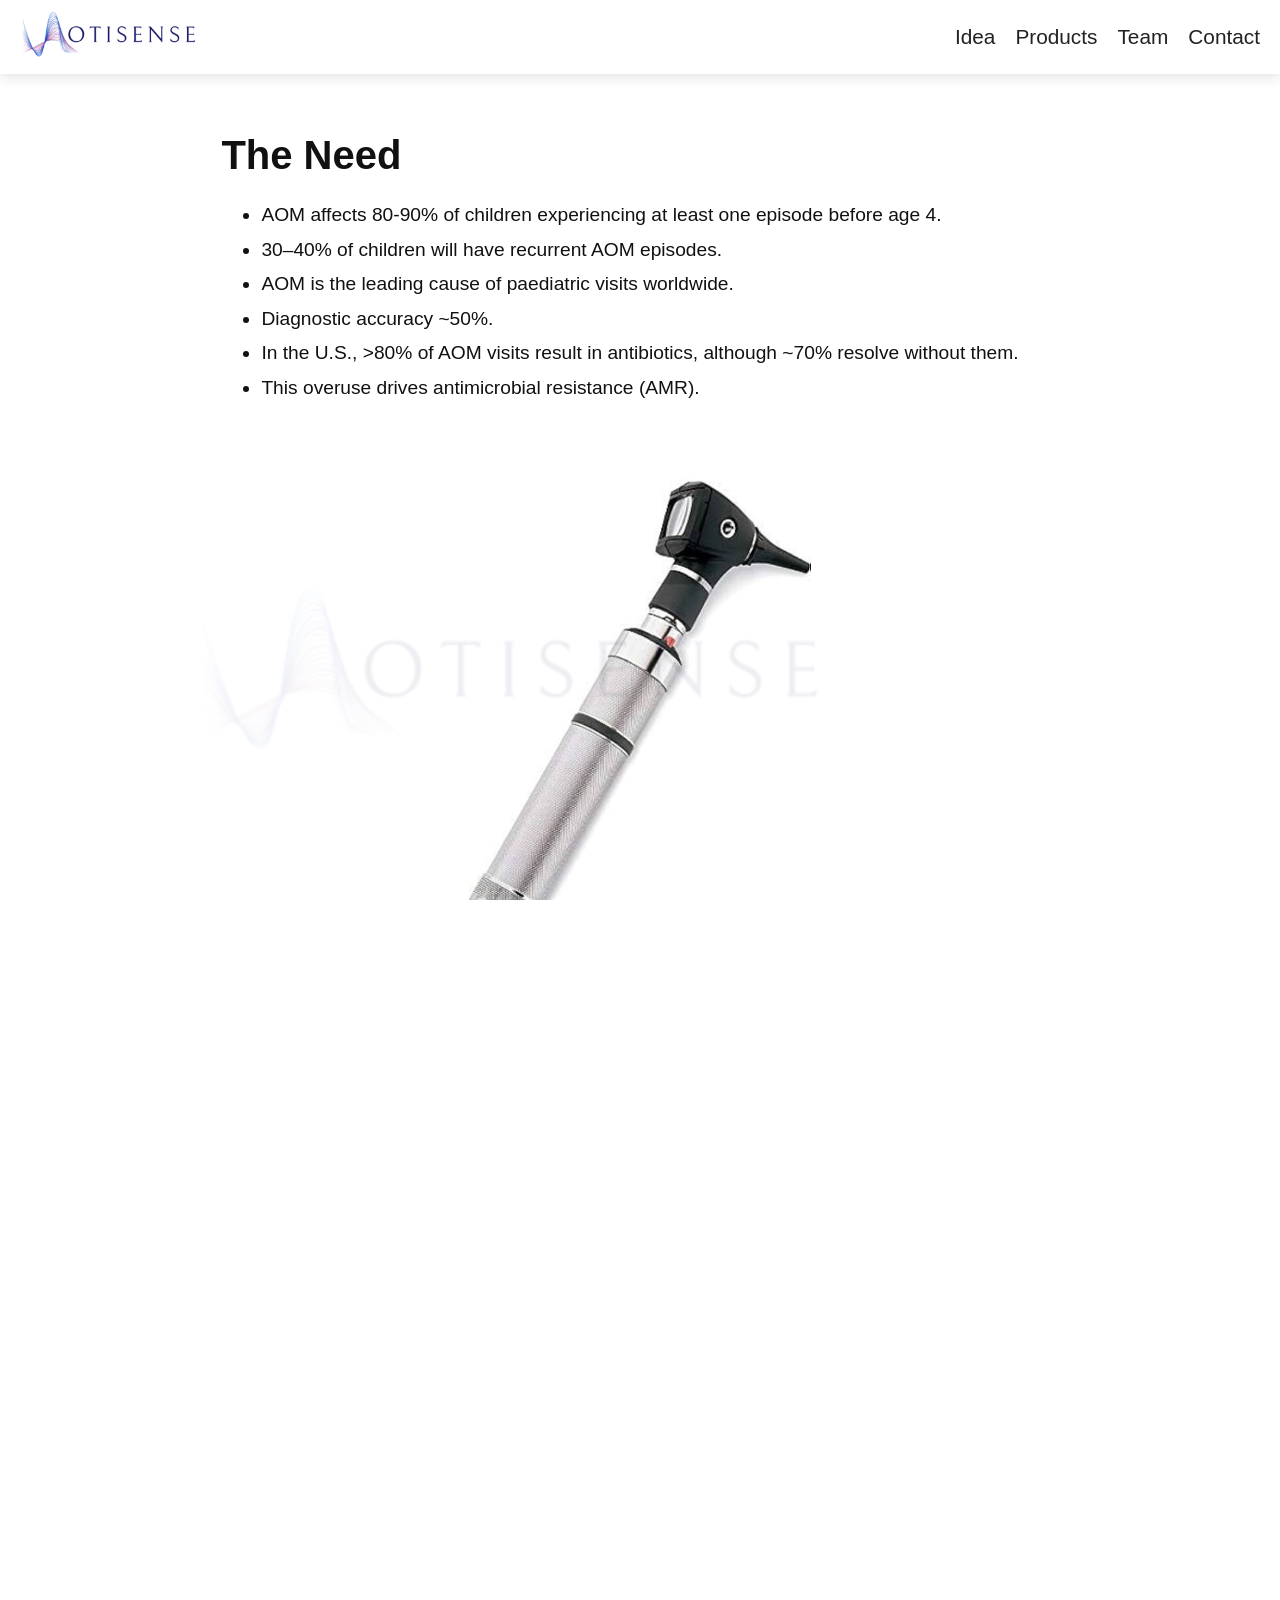
==== idea.html @ 5c7815b6 "transparent logo on idea page" ====
<!DOCTYPE html>
<html lang="en">
<head>
  <meta charset="UTF-8">
  <title>OtiSense | Idea</title>
  <link rel="stylesheet" href="style.css">
  <style>
    body {
      margin: 0;
      font-family: 'Segoe UI', sans-serif;
      scroll-behavior: smooth;
    }
    .idea-section {
	  display: flex;
	  flex-direction: column;
	  align-items: center;
	  justify-content: center;
	  padding: 100px 10%;
	  min-height: 100vh;
	}

    .section:nth-child(even) {
      background-color: #f3f3f3;
      color: #111;
    }
    .section:nth-child(odd) {
      background-color: #111;
      color: white;
    }
    .section-content {
      flex: 1;
      padding-right: 40px;
    }
    .section-image {
      flex: 1;
      max-width: 400px;
    }
    .section img {
      width: 100%;
      border-radius: 12px;
      box-shadow: 0 4px 12px rgba(0, 0, 0, 0.4);
    }
    h2 {
      font-size: 2.5rem;
      margin-bottom: 20px;
    }
    ul {
      font-size: 1.2rem;
      line-height: 1.8;
    }
    @media (max-width: 768px) {
      .idea-section {
        flex-direction: column;
        padding: 60px 5%;
      }
      .section-content {
        padding-right: 0;
        margin-bottom: 30px;
      }
      h2 {
        font-size: 2.2rem;
      }
      ul {
        font-size: 1.3rem;
        line-height: 1.7;
      }
      li {
        margin-bottom: 12px;
      }
    }
  </style>
</head>
<body class="light-page">
	<header class="navbar">
	  <a href="index.html" class="logo">
		<img src="logo.png" alt="OtiSense logo">
	  </a>

	  <input type="checkbox" id="menu-toggle" />
	  <label for="menu-toggle" class="hamburger">&#9776;</label>

	  <ul class="nav-links">
		<li><a href="idea.html">Idea</a></li>
		<li><a href="products.html">Products</a></li>
		<li><a href="team.html">Team</a></li>
		<li><a href="contact.html">Contact</a></li>
	  </ul>
	</header>
  <!-- Section 1: The Need -->
  <section class="idea-section" id="need">
    <div class="section-content">
      <h2>The Need</h2>
      <ul>
        <li>AOM affects 80-90% of children experiencing at least one episode before age 4.</li>
        <li>30–40% of children will have recurrent AOM episodes.</li>
        <li>AOM is the leading cause of paediatric visits worldwide.</li>
        <li>Diagnostic accuracy ~50%.</li>
        <li>In the U.S., >80% of AOM visits result in antibiotics, although ~70% resolve without them.</li>
        <li>This overuse drives antimicrobial resistance (AMR).</li>
      </ul>
    </div>
    <div class="section-image">
      <img src="Otoscope.jpg" alt="Placeholder image for need section">
    </div>
  </section>

  <!-- Section 2: The Solution -->
  <section class="idea-section" id="solution">
    <div class="section-content">
      <h2>Our Solution</h2>
      <ul>
        <li>Home-use diagnostic device powered by AI and signal processing.</li>
        <li>Uses EEG response to taste bud stimulation for precise diagnosis.</li>
        <li>User-friendly and intuitive design.</li>
        <li>Precise and accurate diagnostic outcomes.</li>
      </ul>
    </div>
    <div class="section-image">
      <img src="Picture1.png" alt="Placeholder image for solution section">
    </div>
  </section>
  <div class="decorative-logo">
    <img src="logo.png" alt="OtiSense">
  </div>
</body>
</html>
---- style.css ----
body {
  margin: 0;
  padding: 0;
  overflow-x: hidden;
  font-family: 'Inter', sans-serif;
  background-color: #ffffff;
  color: #2c2c2c;
  scroll-behavior: smooth;
}

.hero {
  text-align: center;
  padding: 20px;
  animation: fadeIn 2s ease-in;
  max-width: 900px;
  margin: auto;
  margin-top: 80px; /* keeps space for navbar */
  box-sizing: border-box;
  min-height: calc(100vh - 100px); /* ✅ fills screen minus navbar + some breathing room */
  position: relative;
  z-index: 10;
}

h1 {
  font-size: 48px;
  margin-bottom: 10px;
  color: #1a1a1a;
  font-weight: 600;
}

.tagline {
  font-size: 20px;
  color: #555555;
  margin-bottom: 40px;
}

.hero-image {
  width: 250px;
  max-width: 90vw;
  max-height: 80vh;
  opacity: 0;
  animation: fadeImage 2s ease-out 1.5s forwards;
  border-radius: 12px;
  box-shadow: 0 8px 24px rgba(0, 0, 0, 0.12);
}

.subtitle {
  font-family: 'Quicksand', sans-serif;
  font-size: 2.0rem;
  color: #4a4a4a;
  margin-top: 1rem;
  text-align: center;
  font-weight: 400;
}

.decorative-logo {
  position: fixed;
  bottom: 15%;
  left: 15%;
  z-index: 15;
  pointer-events: none;
  width: 50%;
  max-width: 700px;
}

.decorative-logo img {
  width: 100%;
  height: auto;
  opacity: 0.08;
  filter: grayscale(30%);
  mix-blend-mode: multiply;
}

@keyframes fadeImage {
  from {
    opacity: 0;
    transform: translateY(30px);
  }
  to {
    opacity: 1;
    transform: translateY(0);
  }
}

@keyframes fadeIn {
  from {
    opacity: 0;
  }
  to {
    opacity: 1;
  }
}

@media screen and (min-width: 1000px) {
  h1 {
    font-size: 72px;
  }

  .tagline {
    font-size: 28px;
  }

  .hero-image {
    width: 35%;
    max-width: 450px; /* prevents it from getting too large */
  }
}

/* === NAVBAR === */
.navbar {
  display: flex;
  justify-content: space-between;
  align-items: center;
  background-color: white;
  padding: 10px 20px;
  position: fixed;
  top: 0;
  left: 0;
  right: 0;
  z-index: 1000;
  box-sizing: border-box;
  box-shadow: 0 4px 12px rgba(0, 0, 0, 0.1);
}

.logo img {
  height: 50px;
  width: auto;
}

/* Menu icon */
#menu-toggle {
  display: none;
}

.hamburger {
  display: none;
  font-size: 2rem;
  cursor: pointer;
  color: #222;
}

/* Main menu links */
.nav-links {
  list-style: none;
  display: flex;
  gap: 20px;
  margin: 0;
  padding: 0;
}

.nav-links li a {
  color: #222;
  text-decoration: none;
  font-weight: 500;
  font-size: 1.3rem;
}

.nav-links li a:hover {
  color: #00c4cc;
}

/* === RESPONSIVE (Mobile) === */
@media (max-width: 768px) {
  .hamburger {
    display: block;
    margin-right: 10px;
  }

  .nav-links {
    display: none;
    flex-direction: column;
    position: absolute;
    top: 60px;
    right: 10px;
    background-color: white;
    padding: 15px 20px;
    border-radius: 8px;
    box-shadow: 0 4px 12px rgba(0, 0, 0, 0.2);
    gap: 15px;
  }

  .nav-links li a {
    font-size: 1rem;
  }

  #menu-toggle:checked + .hamburger + .nav-links {
    display: flex;
  }

  .decorative-logo {
    bottom: 10%;
    left: 10%;
    width: 55%;
    max-width: 280px;
  }

  .decorative-logo img {
    width: 100%;
    opacity: 0.06;
  }
}


html, body {
  scroll-behavior: smooth;
  scroll-snap-type: y mandatory;
  height: 100%;
  overflow-y: scroll;
}

.idea-section {
  scroll-snap-align: start;
}

body.light-page {
  background-color: #ffffff;
  color: #111111;
}

body.light-page .navbar {
  background-color: #ffffff;
}

body.light-page .nav-links li a {
  color: #222222;
}

body.light-page .nav-links li a:hover {
  color: #00c4cc;
}
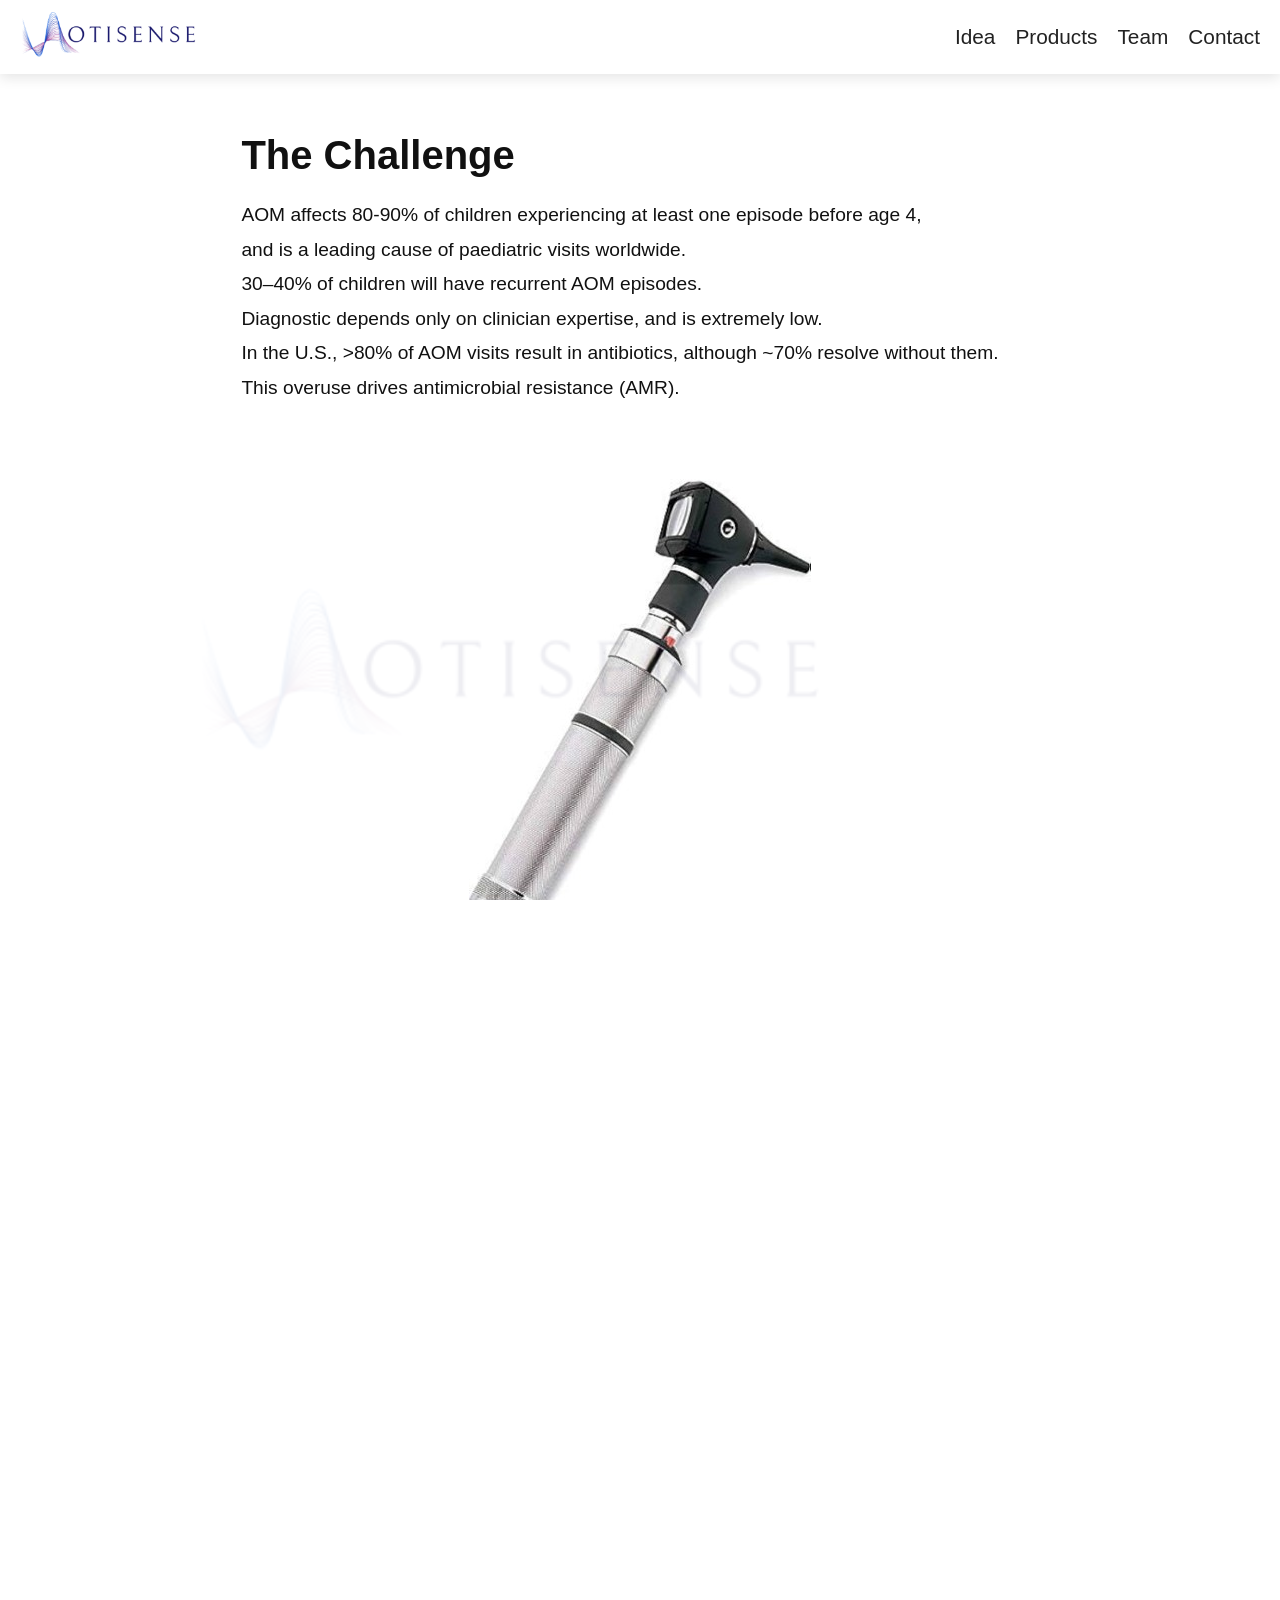
==== commit a5120f16: "improvements to idea page" ====
--- a/idea.html
+++ b/idea.html
@@ -44,9 +44,17 @@
       font-size: 2.5rem;
       margin-bottom: 20px;
     }
+    h3 {
+      font-size: 1.7rem;
+      font-weight: 600;
+      margin-top: 20px;
+      margin-bottom: 10px;
+    }
     ul {
       font-size: 1.2rem;
       line-height: 1.8;
+      list-style-type: none;
+      padding-left: 0;
     }
     @media (max-width: 768px) {
       .idea-section {
@@ -58,14 +66,17 @@
         margin-bottom: 30px;
       }
       h2 {
-        font-size: 2.2rem;
+        font-size: 2.8rem;
+      }
+      h3 {
+        font-size: 2.1rem;
       }
       ul {
-        font-size: 1.3rem;
-        line-height: 1.7;
+        font-size: 1.6rem;
+        line-height: 1.8;
       }
       li {
-        margin-bottom: 12px;
+        margin-bottom: 15px;
       }
     }
   </style>
@@ -89,12 +100,12 @@
   <!-- Section 1: The Need -->
   <section class="idea-section" id="need">
     <div class="section-content">
-      <h2>The Need</h2>
+      <h2>The Challenge</h2>
       <ul>
-        <li>AOM affects 80-90% of children experiencing at least one episode before age 4.</li>
+        <li>AOM affects 80-90% of children experiencing at least one episode before age 4,</li>
+		<li>and is a leading cause of paediatric visits worldwide.</li>
         <li>30–40% of children will have recurrent AOM episodes.</li>
-        <li>AOM is the leading cause of paediatric visits worldwide.</li>
-        <li>Diagnostic accuracy ~50%.</li>
+        <li>Diagnostic depends only on clinician expertise, and is extremely low.</li>
         <li>In the U.S., >80% of AOM visits result in antibiotics, although ~70% resolve without them.</li>
         <li>This overuse drives antimicrobial resistance (AMR).</li>
       </ul>
@@ -109,11 +120,11 @@
     <div class="section-content">
       <h2>Our Solution</h2>
       <ul>
-        <li>Home-use diagnostic device powered by AI and signal processing.</li>
-        <li>Uses EEG response to taste bud stimulation for precise diagnosis.</li>
-        <li>User-friendly and intuitive design.</li>
-        <li>Precise and accurate diagnostic outcomes.</li>
+        <li>Otisense Medical Device has developed a home-use diagnostic device powered by AI and signal processing.</li>
+        <li>Our devise uses the elereical resoibse of the brain to taste bud stimulation for precise diagnosis.</li>
+		 <li>&nbsp;</li>
       </ul>
+	   <h3>Otisense medical device is user-friendly, precise and accurate.</h3>
     </div>
     <div class="section-image">
       <img src="Picture1.png" alt="Placeholder image for solution section">
--- a/style.css
+++ b/style.css
@@ -190,8 +190,8 @@
   .decorative-logo {
     bottom: 10%;
     left: 10%;
-    width: 55%;
-    max-width: 280px;
+    width: 75%;
+    max-width: 450px;
   }
 
   .decorative-logo img {
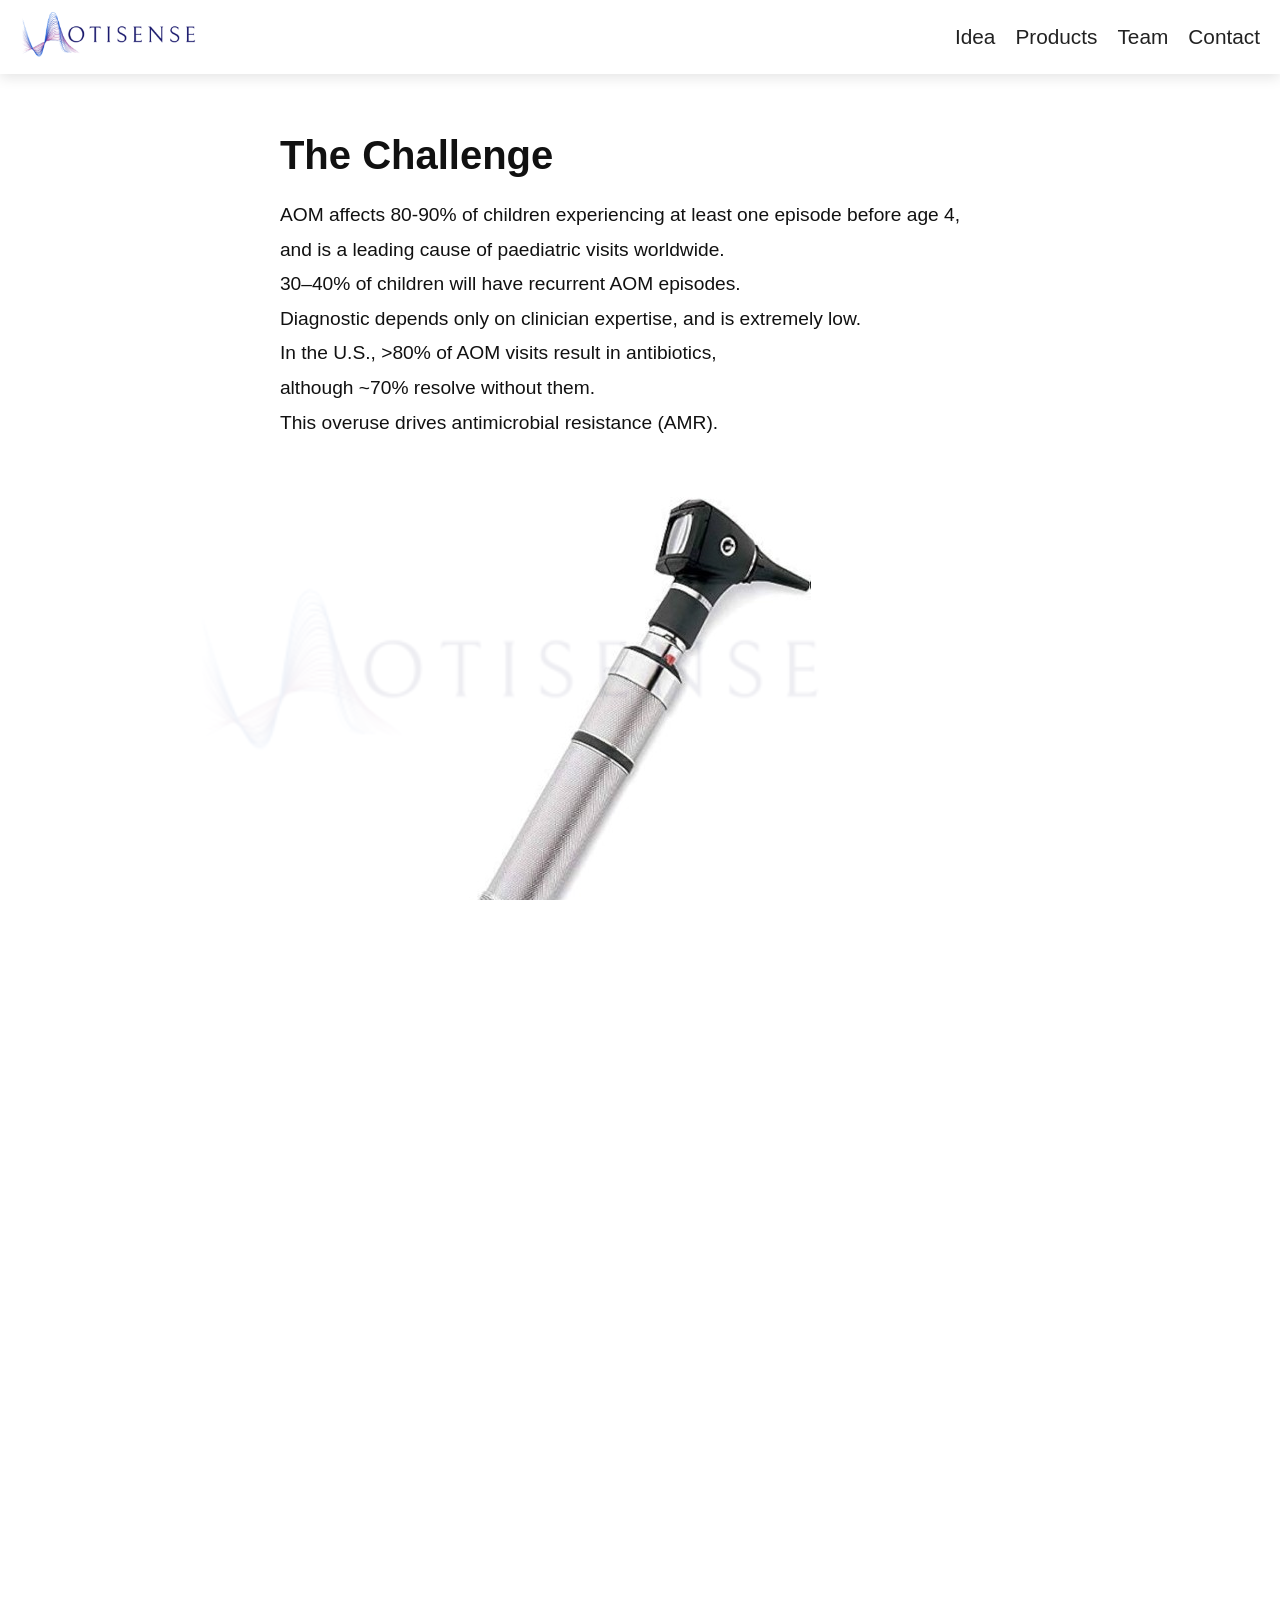
==== commit 28bb126c: "checking font size problem" ====
--- a/idea.html
+++ b/idea.html
@@ -66,17 +66,17 @@
         margin-bottom: 30px;
       }
       h2 {
+        font-size: 3.5rem;
+      }
+      h3 {
         font-size: 2.8rem;
       }
-      h3 {
-        font-size: 2.1rem;
-      }
       ul {
-        font-size: 1.6rem;
+        font-size: 2.2rem;
         line-height: 1.8;
       }
       li {
-        margin-bottom: 15px;
+        margin-bottom: 18px;
       }
     }
   </style>
@@ -106,8 +106,9 @@
 		<li>and is a leading cause of paediatric visits worldwide.</li>
         <li>30–40% of children will have recurrent AOM episodes.</li>
         <li>Diagnostic depends only on clinician expertise, and is extremely low.</li>
-        <li>In the U.S., >80% of AOM visits result in antibiotics, although ~70% resolve without them.</li>
-        <li>This overuse drives antimicrobial resistance (AMR).</li>
+        <li>In the U.S., >80% of AOM visits result in antibiotics,</li> 
+		<li>although ~70% resolve without them. </li>
+		<li>This overuse drives antimicrobial resistance (AMR).</li>
       </ul>
     </div>
     <div class="section-image">
--- a/style.css
+++ b/style.css
@@ -190,13 +190,13 @@
   .decorative-logo {
     bottom: 10%;
     left: 10%;
-    width: 75%;
-    max-width: 450px;
+    width: 90%;
+    max-width: 600px;
   }
 
   .decorative-logo img {
     width: 100%;
-    opacity: 0.06;
+    opacity: 0.08;
   }
 }
 
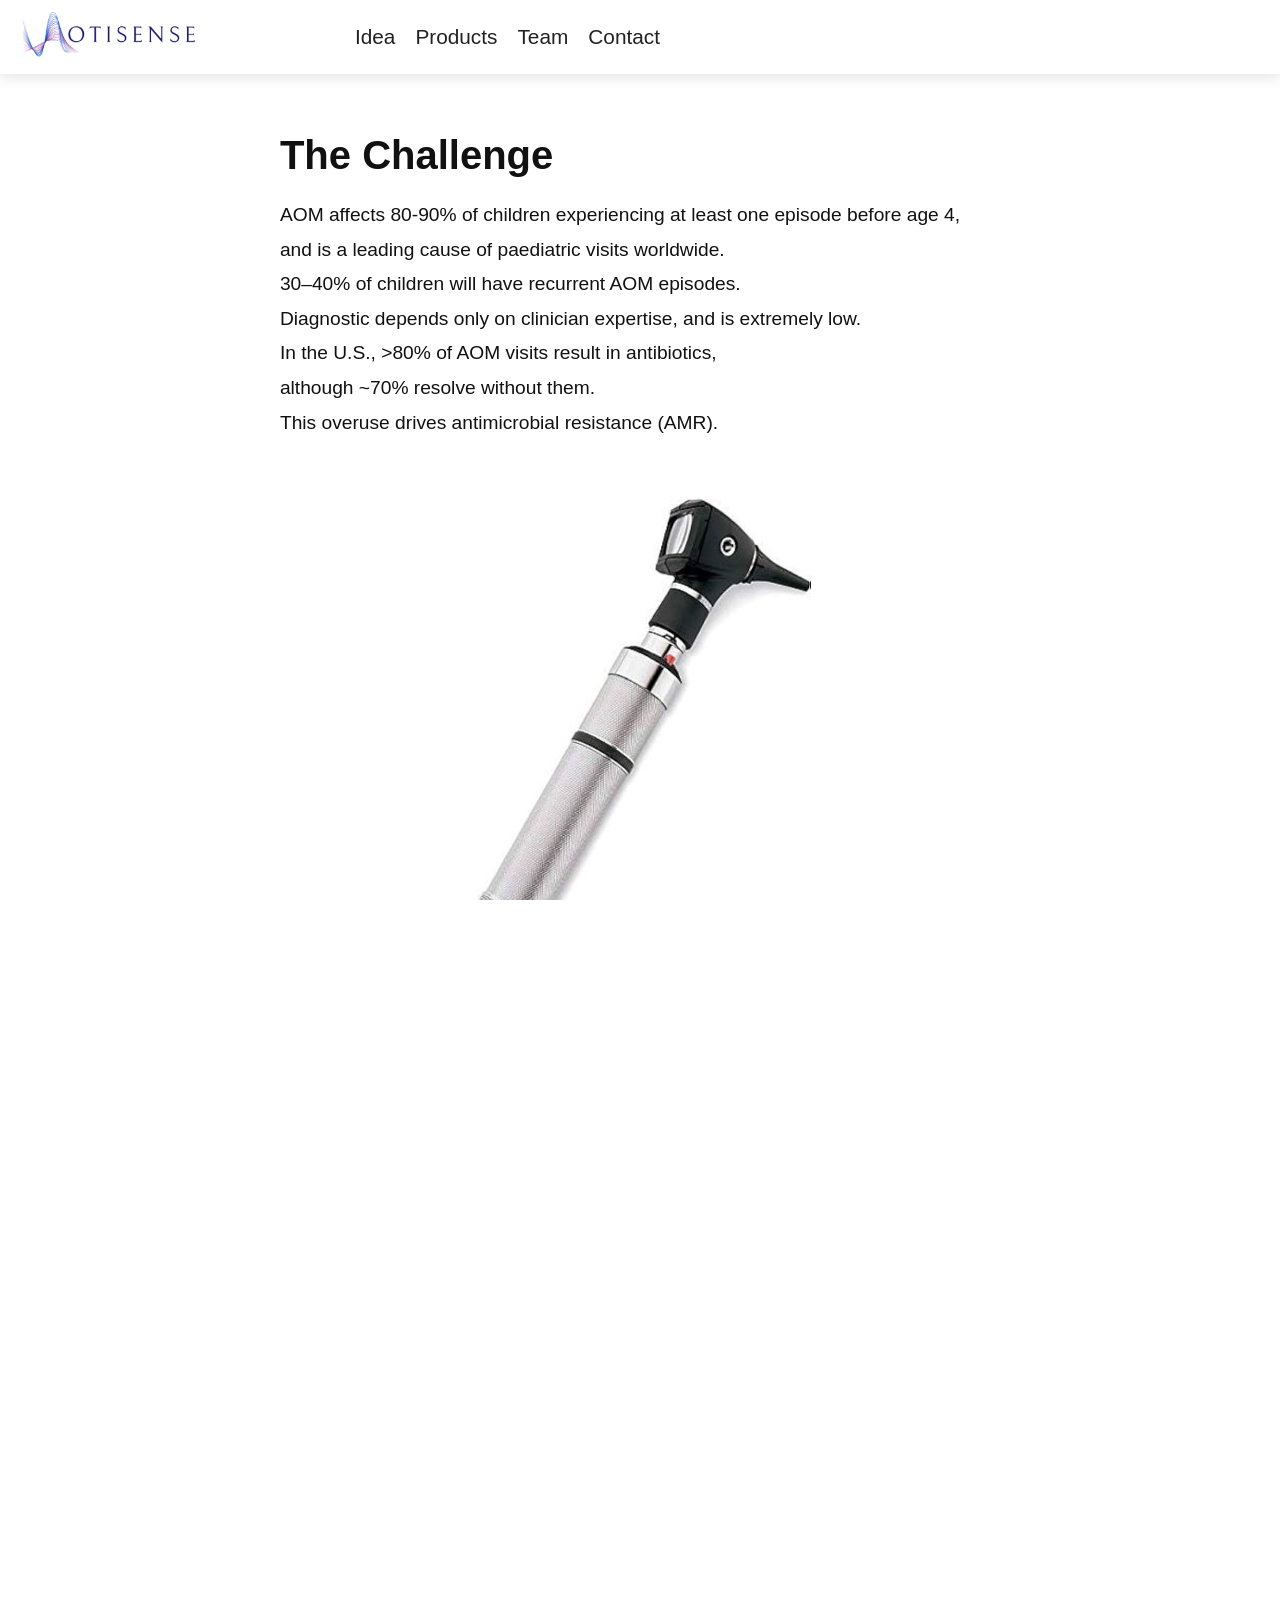
==== commit f492fbfe: "Home page updates" ====
--- a/idea.html
+++ b/idea.html
@@ -2,6 +2,7 @@
 <html lang="en">
 <head>
   <meta charset="UTF-8">
+  <meta name="viewport" content="width=device-width, initial-scale=1.0">
   <title>OtiSense | Idea</title>
   <link rel="stylesheet" href="style.css">
   <style>
@@ -49,6 +50,8 @@
       font-weight: 600;
       margin-top: 20px;
       margin-bottom: 10px;
+      color: #8b5cf6;
+      text-align: center;
     }
     ul {
       font-size: 1.2rem;
@@ -66,17 +69,17 @@
         margin-bottom: 30px;
       }
       h2 {
-        font-size: 3.5rem;
+        font-size: 2.5rem;
       }
       h3 {
-        font-size: 2.8rem;
+        font-size: 1.9rem;
       }
       ul {
-        font-size: 2.2rem;
+        font-size: 1.5rem;
         line-height: 1.8;
       }
       li {
-        margin-bottom: 18px;
+        margin-bottom: 14px;
       }
     }
   </style>
@@ -131,8 +134,5 @@
       <img src="Picture1.png" alt="Placeholder image for solution section">
     </div>
   </section>
-  <div class="decorative-logo">
-    <img src="logo.png" alt="OtiSense">
-  </div>
 </body>
 </html>
--- a/style.css
+++ b/style.css
@@ -16,7 +16,7 @@
   margin: auto;
   margin-top: 80px; /* keeps space for navbar */
   box-sizing: border-box;
-  min-height: calc(100vh - 100px); /* ✅ fills screen minus navbar + some breathing room */
+  min-height: auto;
   position: relative;
   z-index: 10;
 }
@@ -24,7 +24,7 @@
 h1 {
   font-size: 48px;
   margin-bottom: 10px;
-  color: #1a1a1a;
+  color: #8b5cf6;
   font-weight: 600;
 }
 
@@ -47,10 +47,56 @@
 .subtitle {
   font-family: 'Quicksand', sans-serif;
   font-size: 2.0rem;
-  color: #4a4a4a;
-  margin-top: 1rem;
+  color: white;
+  margin: 0;
   text-align: center;
   font-weight: 400;
+}
+
+.features {
+  display: flex;
+  justify-content: center;
+  align-items: center;
+  gap: 80px;
+  padding: 30px 20px;
+  background-color: #f9f9f9;
+  margin-top: 20px;
+}
+
+.feature-item {
+  display: flex;
+  flex-direction: column;
+  align-items: center;
+  text-align: center;
+  max-width: 200px;
+  opacity: 0;
+  animation: fadeIn 1.5s ease-out forwards;
+}
+
+.feature-item:nth-child(1) {
+  animation-delay: 2s;
+}
+
+.feature-item:nth-child(2) {
+  animation-delay: 2.3s;
+}
+
+.feature-icon {
+  width: 60px;
+  height: 60px;
+  object-fit: contain;
+  margin-bottom: 15px;
+  border-radius: 12px;
+  background-color: white;
+  padding: 12px;
+  box-shadow: 0 4px 12px rgba(0, 0, 0, 0.08);
+}
+
+.feature-title {
+  font-size: 1.3rem;
+  color: #2c2c2c;
+  font-weight: 600;
+  margin: 0;
 }
 
 .decorative-logo {
@@ -92,17 +138,49 @@
 }
 
 @media screen and (min-width: 1000px) {
+  .hero {
+    display: flex;
+    flex-direction: row;
+    align-items: center;
+    justify-content: space-between;
+    gap: 60px;
+    max-width: 1200px;
+  }
+
+  .hero-text {
+    flex: 1;
+    text-align: center;
+    max-width: 500px;
+    background-color: #8b5cf6;
+    padding: 60px 40px;
+    border-radius: 24px;
+    display: flex;
+    flex-direction: column;
+    align-items: center;
+    justify-content: center;
+    min-height: calc(100vh - 350px);
+    gap: 40px;
+    opacity: 0;
+    animation: fadeIn 2s ease-out 0.5s forwards;
+  }
+
   h1 {
     font-size: 72px;
   }
 
+  .subtitle {
+    text-align: center;
+  }
+
   .tagline {
     font-size: 28px;
   }
 
   .hero-image {
-    width: 35%;
-    max-width: 450px; /* prevents it from getting too large */
+    flex: 1;
+    max-width: 500px;
+    height: auto;
+    object-fit: contain;
   }
 }
 
@@ -145,6 +223,7 @@
   display: flex;
   gap: 20px;
   margin: 0;
+  margin-right: 600px;
   padding: 0;
 }
 
@@ -153,6 +232,7 @@
   text-decoration: none;
   font-weight: 500;
   font-size: 1.3rem;
+  font-family: 'Ubuntu', sans-serif;
 }
 
 .nav-links li a:hover {
@@ -177,6 +257,7 @@
     border-radius: 8px;
     box-shadow: 0 4px 12px rgba(0, 0, 0, 0.2);
     gap: 15px;
+	font-face: Obuntu;
   }
 
   .nav-links li a {
@@ -185,18 +266,84 @@
 
   #menu-toggle:checked + .hamburger + .nav-links {
     display: flex;
+  }
+
+  .hero-text {
+    background-color: #8b5cf6;
+    padding: 40px 30px;
+    border-radius: 20px;
+    margin-bottom: 20px;
+    gap: 25px;
+  }
+
+  .subtitle {
+    font-size: 1.5rem;
+  }
+
+  .hero-image {
+    width: 180px;
+    max-width: 70vw;
+  }
+
+  .features {
+    flex-direction: row;
+    gap: 30px;
+    padding: 25px 15px;
+    margin-top: 15px;
+  }
+
+  .feature-icon {
+    width: 60px;
+    height: 60px;
+    padding: 8px;
+    margin-bottom: 10px;
+  }
+
+  .feature-title {
+    font-size: 0.85rem;
   }
 
   .decorative-logo {
     bottom: 10%;
     left: 10%;
-    width: 90%;
-    max-width: 600px;
+    width: 80%;
+    max-width: 540px;
   }
 
   .decorative-logo img {
     width: 100%;
-    opacity: 0.08;
+    opacity: 0.07;
+  }
+
+  /* Team page mobile */
+  .team-heading {
+    font-size: 2.2rem;
+  }
+
+  .team-summary {
+    flex-direction: column;
+    text-align: center;
+    padding: 20px;
+  }
+
+  .team-photo {
+    width: 120px;
+    height: 120px;
+    margin-right: 0;
+    margin-bottom: 15px;
+  }
+
+  .team-name {
+    font-size: 1.5rem;
+  }
+
+  .team-title {
+    font-size: 1rem;
+  }
+
+  .team-bio {
+    padding: 0 20px 20px 20px;
+    font-size: 1rem;
   }
 }
 
@@ -229,4 +376,97 @@
   color: #00c4cc;
 }
 
-
+/* === TEAM PAGE === */
+.team-container {
+  max-width: 900px;
+  margin: 100px auto 60px;
+  padding: 0 20px;
+}
+
+.team-heading {
+  text-align: center;
+  font-size: 3rem;
+  color: #8b5cf6;
+  margin-bottom: 50px;
+  font-weight: 600;
+}
+
+.team-section-title {
+  text-align: center;
+  font-size: 2rem;
+  color: #8b5cf6;
+  margin: 50px 0 30px 0;
+  font-weight: 600;
+}
+
+.team-member {
+  background: white;
+  border-radius: 12px;
+  margin-bottom: 30px;
+  box-shadow: 0 4px 12px rgba(0, 0, 0, 0.08);
+  overflow: hidden;
+  transition: all 0.3s ease;
+}
+
+.team-member:hover {
+  box-shadow: 0 8px 24px rgba(0, 0, 0, 0.12);
+}
+
+.team-summary {
+  display: flex;
+  align-items: center;
+  padding: 30px;
+  cursor: pointer;
+  list-style: none;
+}
+
+.team-summary::-webkit-details-marker {
+  display: none;
+}
+
+.team-photo {
+  width: 150px;
+  height: 150px;
+  border-radius: 50%;
+  object-fit: cover;
+  margin-right: 30px;
+  filter: grayscale(100%);
+  transition: filter 0.3s ease;
+}
+
+.team-member:hover .team-photo,
+.team-member[open] .team-photo {
+  filter: grayscale(0%);
+}
+
+.team-info {
+  flex: 1;
+}
+
+.team-name {
+  font-size: 1.8rem;
+  color: #2c2c2c;
+  margin: 0 0 5px 0;
+  font-weight: 600;
+}
+
+.team-title {
+  font-size: 1.2rem;
+  color: #8b5cf6;
+  margin: 0;
+  font-weight: 500;
+}
+
+.team-bio {
+  padding: 0 30px 30px 30px;
+  color: #555555;
+  font-size: 1.1rem;
+  line-height: 1.6;
+  animation: fadeIn 0.3s ease-in;
+}
+
+.team-bio p {
+  margin: 0;
+}
+
+
